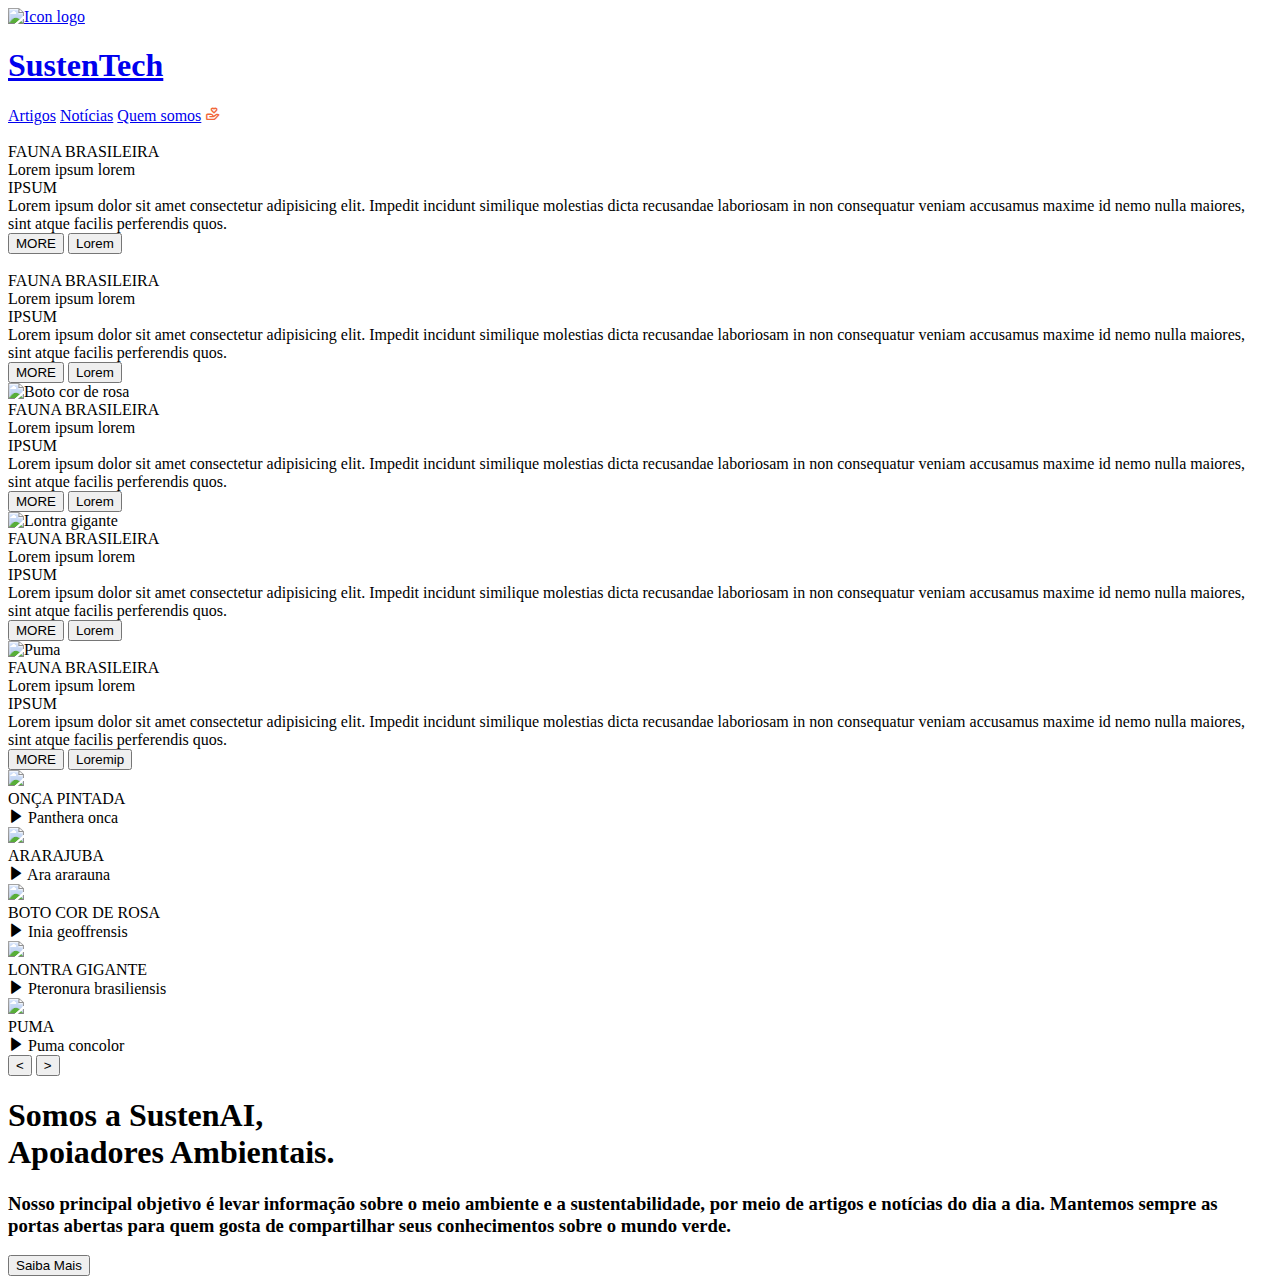
==== project/index.html @ e34be494 "resolving conflicts" ====
<!DOCTYPE html>
<html lang="pt-BR">
<head>
    <meta charset="UTF-8">
    <meta name="viewport" content="width=device-width, initial-scale=1.0">
    <title>SustenTech</title>
    <link rel="stylesheet" href="page/home/style.css">
    <link rel="stylesheet" href="project/public/styles/fonts/fonts.css">

    <!-- icons -->
    <link href='https://unpkg.com/boxicons@2.1.4/css/boxicons.min.css' rel='stylesheet'>
</head>
<body>
</head>
<body>
    <header>
        
        <a href="index.html" id="logo">
            <div class="logo">
                <img src="icon.svg" alt="Icon logo">
                <h1 class="logo-title">SustenTech</h1>
            </div>
        </a>
        <nav>
            <a href="#"><span>Artigos</span></a>
            <a href="#"><span>Notícias</span></a>
            <a href="#"><span>Quem somos</span></a>
            <abbr title="Faça sua doação"><a href="#"><i class='bx bx-donate-heart' style='color:#f1683a'  ></i></a></abbr>
        </nav>
    </header>

    <!-- carousel -->
    <div class="carousel next">
        <div class="list">
            <div class="item">
                <img src="project/public/images/jaguar.jpg" alt="">
                <div class="content">
                    <div class="author">FAUNA BRASILEIRA</div>
                    <div class="title">Lorem ipsum lorem</div>
                    <div class="topic">IPSUM</div>
                    <div class="des">
                        Lorem ipsum dolor sit amet consectetur adipisicing elit. Impedit incidunt similique molestias dicta recusandae laboriosam in non consequatur veniam accusamus maxime id nemo nulla maiores, sint atque facilis perferendis quos.
                    </div>
                    <div class="buttons">
                        <button>MORE</button>
                        <button>Lorem</button>
                    </div>
                </div>
            </div>
            <div class="item">
                <img src="project/public/images/ararajuba-800.jpg" alt="">
                <div class="content">
                    <div class="author">FAUNA BRASILEIRA</div>
                    <div class="title">Lorem ipsum lorem</div>
                    <div class="topic">IPSUM</div>
                    <div class="des">
                        Lorem ipsum dolor sit amet consectetur adipisicing elit. Impedit incidunt similique molestias dicta recusandae laboriosam in non consequatur veniam accusamus maxime id nemo nulla maiores, sint atque facilis perferendis quos.
                    </div>
                    <div class="buttons">
                        <button>MORE</button>
                        <button>Lorem</button>
                    </div>
                </div>
            </div>
            <div class="item">
                <img src="project/public/images/boto.jpg" alt="Boto cor de rosa">
                <div class="content">
                    <div class="author">FAUNA BRASILEIRA</div>
                    <div class="title">Lorem ipsum lorem</div>
                    <div class="topic">IPSUM</div>
                    <div class="des">
                        Lorem ipsum dolor sit amet consectetur adipisicing elit. Impedit incidunt similique molestias dicta recusandae laboriosam in non consequatur veniam accusamus maxime id nemo nulla maiores, sint atque facilis perferendis quos.
                    </div>
                    <div class="buttons">
                        <button>MORE</button>
                        <button>Lorem</button>
                    </div>
                </div>
            </div>
            <div class="item">
                <img src="project/public/images/giant otter.jpg" alt="Lontra gigante">
                <div class="content">
                    <div class="author">FAUNA BRASILEIRA</div>
                    <div class="title">Lorem ipsum lorem</div>
                    <div class="topic">IPSUM</div>
                    <div class="des">
                        Lorem ipsum dolor sit amet consectetur adipisicing elit. Impedit incidunt similique molestias dicta recusandae laboriosam in non consequatur veniam accusamus maxime id nemo nulla maiores, sint atque facilis perferendis quos.
                    </div>
                    <div class="buttons">
                        <button>MORE</button>
                        <button>Lorem</button>
                    </div>
                </div>
            </div>
            <div class="item">
                <img src="project/public/images/puma.jpg" alt="Puma">
                <div class="content">
                    <div class="author">FAUNA BRASILEIRA</div>
                    <div class="title">Lorem ipsum lorem</div>
                    <div class="topic">IPSUM</div>
                    <div class="des">
                        Lorem ipsum dolor sit amet consectetur adipisicing elit. Impedit incidunt similique molestias dicta recusandae laboriosam in non consequatur veniam accusamus maxime id nemo nulla maiores, sint atque facilis perferendis quos.
                    </div>
                    <div class="buttons">
                        <button>MORE</button>
                        <button>Loremip</button>
                    </div>
                </div>
            </div>
        </div>
        <div class="thumbnail">
            <div class="item">
                <img src="project/public/images/jaguar.jpg">
                <div class="content">
                    <div class="title">
                        ONÇA PINTADA
                    </div>
                    <div class="description">
                        <i class='bx bxs-right-arrow'></i>
                        Panthera onca
                    </div>
                </div>
            </div>
            <div class="item">
                <img src="project/public/images/ararajuba-800.jpg">
                <div class="content">
                    <!-- OBS.: Ararajuba ta com imagem muito clara, mudar imagem para nao esconder a escrita ou trocar de animal -->
                    <div class="title">
                        ARARAJUBA
                    </div>
                    <div class="description">
                        <i class='bx bxs-right-arrow'></i>
                        Ara ararauna
                    </div>
                </div>
            </div>
            <div class="item">
                <img src="project/public/images/boto.jpg" width="">
                <div class="content">
                    <div class="title">
                        BOTO COR DE ROSA
                    </div>
                    <div class="description">
                        <i class='bx bxs-right-arrow'></i>
                        Inia geoffrensis
                    </div>
                </div>
            </div>
            <div class="item">
                <img src="project/public/images/giant otter.jpg"> 
                <div class="content">
                    <div class="title">
                        LONTRA GIGANTE
                    </div>
                    <div class="description">
                        <i class='bx bxs-right-arrow'></i>
                        Pteronura brasiliensis
                    </div>
                </div>
            </div>
            <div class="item">
                <img src="project/public/images/puma.jpg"> 
                <div class="content">
                    <div class="title">
                        PUMA
                    </div>
                    <div class="description">
                        <i class='bx bxs-right-arrow'></i>
                        Puma concolor
                    </div>
                </div>
            </div>
        </div>
        <!-- arrows -->
        <div class="arrows">
            <button id="prev"><</button>
            <button id="next">></button>
        </div>
        <div class="time"></div>
    </div>

    <!-- effect scroll reveal -->
    <div class="box"></div>
    <div class="invisible-box"></div>
    <div class="scroll-element"></div>

    <!-- js -->
    <script src="scripts/main.js" defer></script>
    <!-- ajax -->
    <!-- <script src="https://ajax.googleapis.com/ajax/libs/jquery/3.5.1/jquery.min.js"></script> -->

    <main id="firstPage">
        <section id="presentation">
            <div>
                <h1 class="nameSite">Somos a <span>SustenAI</span>,<br> Apoiadores Ambientais.</h1>
                <h3 class="textPresentation">Nosso principal objetivo é levar informação sobre o meio ambiente e a sustentabilidade, por meio de artigos e notícias do dia a dia. Mantemos sempre as portas abertas para quem gosta de compartilhar seus conhecimentos sobre o mundo verde.</h3>
                <a href="#" target="_blank"><button id="enterContact">Saiba Mais</button></a>
            </div>
            <!-- <img src="page/home/assets/image.png"> -->
        </section>

        <!-- <section id="news">
            <div id="trending">
                <article class="article">
                    <img src="page/home/assets/image.png" alt="">
                    <div class="content">
                        <span class="authorName">Escrito por Fernandes | 22/12/2022</span>
                        <h1 class="article-title">Título do artigo</h1>
                        <p class="article-paragraph">Resumo do artigo / Resumo do artigo / Resumo do artigo / Resumo do artigo / Resumo do artigo / Resumo do artigo / Resumo do artigo.</p>
                        <button>Leia Mais ></button>
                    </div>
                </article>
            </div>

            <div id="otherNews">
                <div>
                    <span class="authorName">Escrito por Fernandes | 22/12/2022</span>
                    <h1 class="article-title">Título do artigo</h1>
                </div>
                <div>
                    <span class="authorName">Escrito por Fernandes | 22/12/2022</span>
                    <h1 class="article-title">Título do artigo</h1>
                </div>
                <div>
                    <span class="authorName">Escrito por Fernandes | 22/12/2022</span>
                    <h1 class="article-title">Título do artigo</h1>
                </div>
                <div>
                    <span class="authorName">Escrito por Fernandes | 22/12/2022</span>
                    <h1 class="article-title">Título do artigo</h1>
                </div>
            </div>
        </section> -->
    </main>

    <footer>
    </footer>
    <script src="project/public/scripts/main.js"></script>
</body>
</html>
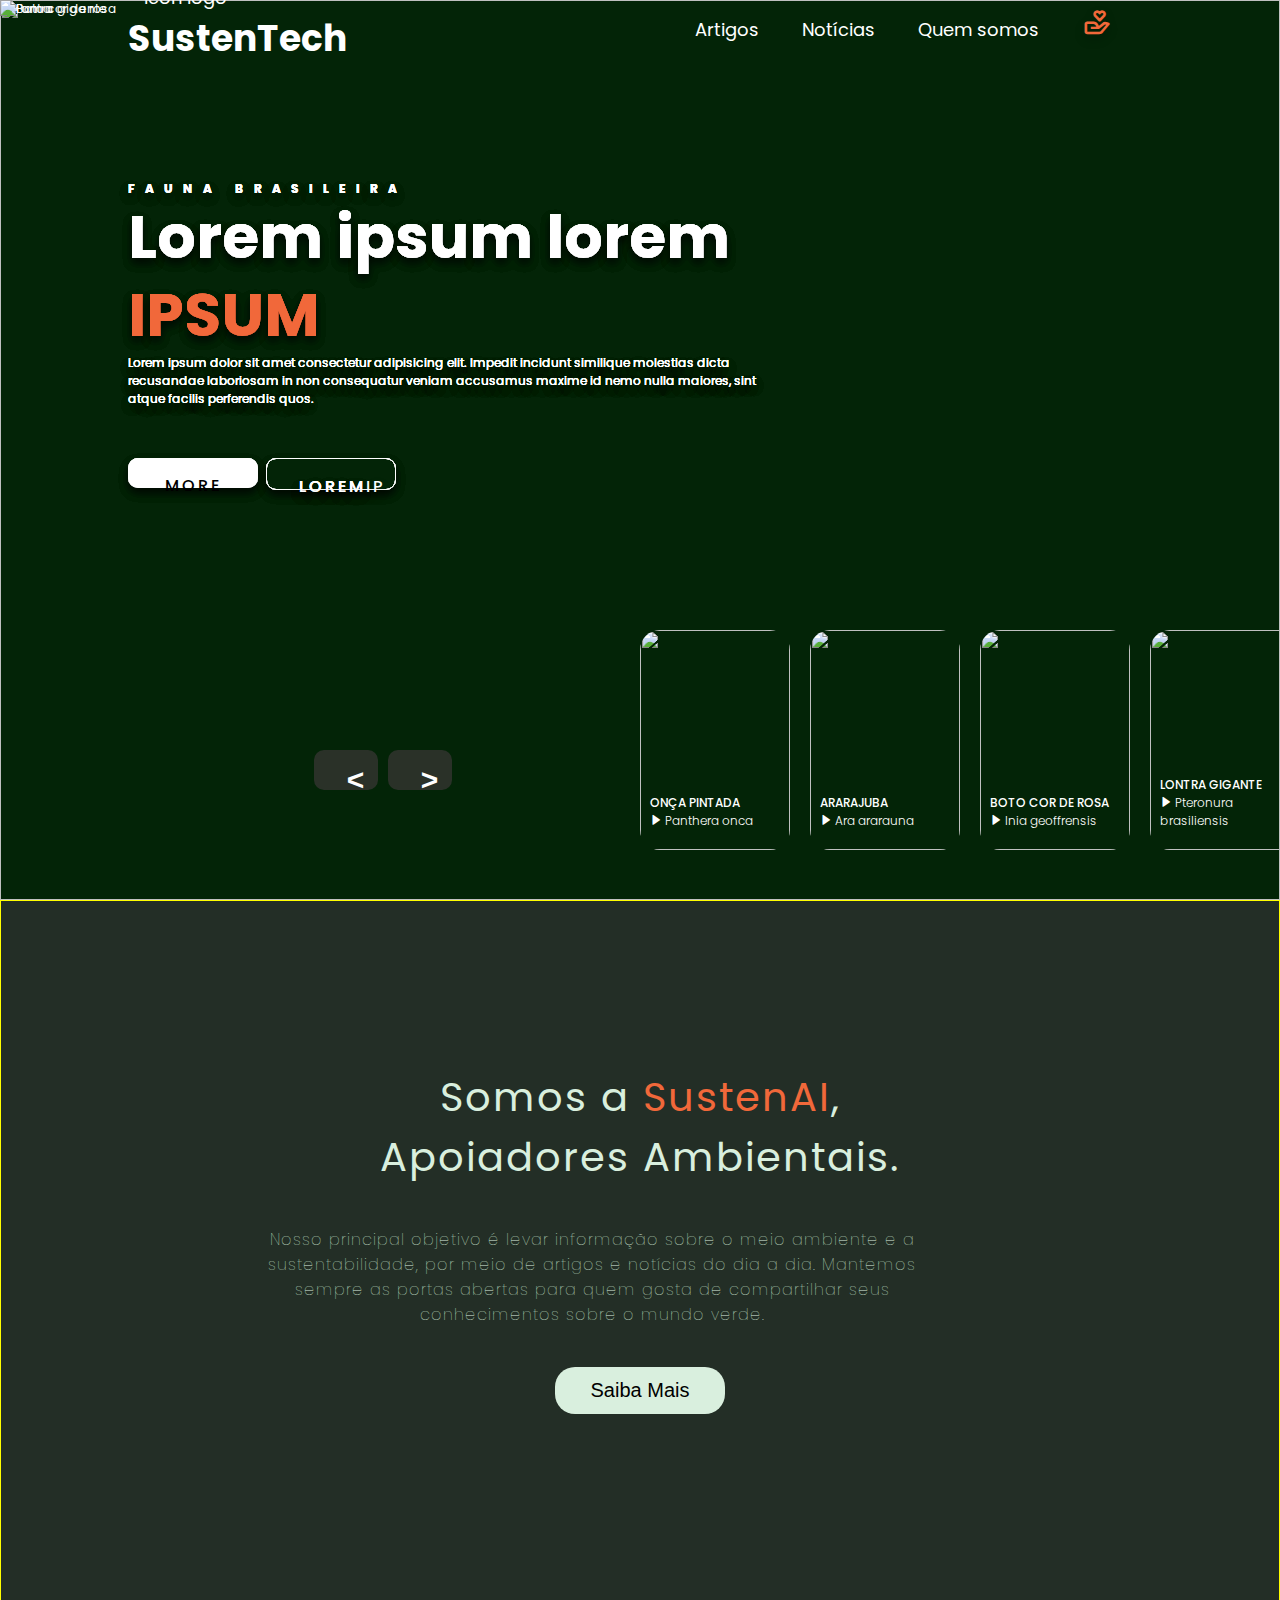
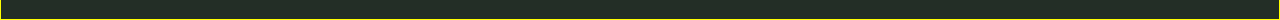
==== commit afb17f84: "Estilização da página home" ====
--- a/project/index.html
+++ b/project/index.html
@@ -4,8 +4,8 @@
     <meta charset="UTF-8">
     <meta name="viewport" content="width=device-width, initial-scale=1.0">
     <title>SustenTech</title>
-    <link rel="stylesheet" href="page/home/style.css">
-    <link rel="stylesheet" href="project/public/styles/fonts/fonts.css">
+    <link rel="stylesheet" href="style.css">
+    <link rel="stylesheet" href="public/styles/fonts/fonts.css">
 
     <!-- icons -->
     <link href='https://unpkg.com/boxicons@2.1.4/css/boxicons.min.css' rel='stylesheet'>
--- a/project/style.css
+++ b/project/style.css
@@ -0,0 +1,587 @@
+* {
+    margin: 0;padding: 0;list-style: none;text-decoration: none;box-sizing: border-box;
+}
+
+:root {
+    --color-text: #fff;
+    --bg-color: #000;
+    --text-shadow: 0 5px 10px #0004;
+    --color-sub-different: #f1683a;
+    --bg-color-arrows: #3a3737b7;
+    --bg-scroll-thumb: #0b1b0b;
+    --bg-color-all: #032407;
+}
+
+::-webkit-scrollbar {
+    width: 3px;
+    background-color: var(--bg-color);
+}
+
+::-webkit-scrollbar-thumb {
+    background-color: var(--bg-scroll-thumb);
+}
+
+body {
+    background-color: var(--bg-color-all);
+    color: var(--color-text);
+    font-family: Poppins;
+    font-size: 12px;
+}
+
+header {
+    width: 1140px;
+    max-width: 80%;
+    margin: auto;
+    height: 50px;
+    display: flex;
+    align-items: center;
+    position: relative;
+    z-index: 100;
+    justify-content: space-between;
+}
+header a{
+    color: var(--color-text);
+    margin-right: 40px;
+}
+
+header a span:hover {
+    border-bottom: var(--color-sub-different) solid 2px;
+    transition: .4s ease-in-out;
+}
+
+header nav a i {
+    font-size: 30px;
+    text-shadow: var(--text-shadow);
+    transition: .4s ease-in-out;
+}
+
+header nav a i:hover {
+    transform: scale(1.2);
+}
+/* carousel */
+.carousel{
+    height: 100vh;
+    margin-top: -50px;
+    width: 100vw;
+    overflow: hidden;
+    position: relative;
+}
+.carousel .list .item{
+    width: 100%;
+    height: 100%;
+    position: absolute;
+    inset: 0 0 0 0;
+}
+.carousel .list .item img{
+    width: 100%;
+    height: 100%;
+    object-fit: cover;
+}
+.carousel .list .item .content{
+    position: absolute;
+    top: 20%;
+    width: 1140px;
+    max-width: 80%;
+    left: 50%;
+    transform: translateX(-50%);
+    padding-right: 30%;
+    box-sizing: border-box;
+    color: var(--color-text);
+    text-shadow: var(--text-shadow);
+}
+.carousel .list .item .author{
+    font-weight: bold;
+    letter-spacing: 10px;
+}
+.carousel .list .item .title, .topic{
+    font-size: 5em;
+    font-weight: bold;
+    line-height: 1.3em;
+}
+.carousel .list .item .topic{
+    color: var(--color-sub-different);
+}
+.carousel .list .item .buttons{
+    display: grid;
+    grid-template-columns: repeat(2, 130px);
+    grid-template-rows: 40px;
+    gap: 8px;
+    margin-top: 20px;
+}
+.carousel .list .item .buttons button{
+    border: none;
+    background-color: var(--color-text);
+    letter-spacing: 3px;
+    font-family: Poppins;
+    font-weight: 500;
+    cursor: pointer;
+    transition: .4s ease-in-out;
+    box-shadow: var(--text-shadow);
+}
+
+.carousel .list .item .buttons button:hover {
+    transform: scale(1.1);
+}
+.carousel .list .item .buttons button:nth-child(2){
+    background-color: transparent;
+    text-transform: uppercase;
+    text-shadow: var(--text-shadow);
+    border: 1px solid var(--color-text);
+    color: var(--color-text);
+}
+/* thumbail */
+.thumbnail{
+    position: absolute;
+    bottom: 50px;
+    left: 50%;
+    width: max-content;
+    z-index: 100;
+    display: flex;
+    gap: 20px;
+}
+.thumbnail .item{
+    width: 150px;
+    height: 220px;
+    flex-shrink: 0;
+    position: relative;
+}
+.thumbnail .item img{
+    width: 100%;
+    height: 100%;
+    object-fit: cover;
+    border-radius: 20px;
+}
+.thumbnail .item .content{
+    color: var(--color-text);
+    position: absolute;
+    bottom: 10px;
+    left: 10px;
+    right: 10px;
+}
+.thumbnail .item .content .title{
+    font-weight: 500;
+}
+.thumbnail .item .content .description{
+    font-weight: 300;
+}
+/* arrows */
+.arrows{
+    position: absolute;
+    top: 80%;
+    right: 52%;
+    z-index: 100;
+    width: 300px;
+    max-width: 30%;
+    display: flex;
+    gap: 10px;
+    align-items: center;
+}
+.arrows button{
+    width: 40px;
+    height: 40px;
+    font-size: 30px;
+    background-color: var(--bg-color-arrows);
+    border: none;
+    color: var(--color-text);
+    font-family: monospace;
+    font-weight: bold;
+    transition: .5s;
+    cursor: pointer;
+}
+.arrows button:hover{
+    background-color: var(--color-text);
+    color: var(--bg-color);
+}
+
+/* animation */
+.carousel .list .item:nth-child(1){
+    z-index: 1;
+}
+
+/* animation text in first item */
+
+.carousel .list .item:nth-child(1) .content .author,
+.carousel .list .item:nth-child(1) .content .title,
+.carousel .list .item:nth-child(1) .content .topic,
+.carousel .list .item:nth-child(1) .content .des,
+.carousel .list .item:nth-child(1) .content .buttons
+{
+    transform: translateY(50px);
+    filter: blur(20px);
+    opacity: 0;
+    animation: showContent .5s 1s linear 1 forwards;
+}
+@keyframes showContent{
+    to{
+        transform: translateY(0px);
+        filter: blur(0px);
+        opacity: 1;
+    }
+}
+.carousel .list .item:nth-child(1) .content .title{
+    animation-delay: 1.2s!important;
+}
+.carousel .list .item:nth-child(1) .content .topic{
+    animation-delay: 1.4s!important;
+}
+.carousel .list .item:nth-child(1) .content .des{
+    animation-delay: 1.6s!important;
+}
+.carousel .list .item:nth-child(1) .content .buttons{
+    animation-delay: 1.8s!important;
+}
+/* create animation when next click */
+.carousel.next .list .item:nth-child(1) img{
+    width: 150px;
+    height: 220px;
+    position: absolute;
+    bottom: 50px;
+    left: 50%;
+    border-radius: 30px;
+    animation: showImage .5s linear 1 forwards;
+}
+@keyframes showImage{
+    to{
+        bottom: 0;
+        left: 0;
+        width: 100%;
+        height: 100%;
+        border-radius: 0;
+    }
+}
+
+.carousel.next .thumbnail .item:nth-last-child(1){
+    overflow: hidden;
+    animation: showThumbnail .5s linear 1 forwards;
+}
+.carousel.prev .list .item img{
+    z-index: 100;
+}
+@keyframes showThumbnail{
+    from{
+        width: 0;
+        opacity: 0;
+    }
+}
+.carousel.next .thumbnail{
+    animation: effectNext .5s linear 1 forwards;
+}
+
+@keyframes effectNext{
+    from{
+        transform: translateX(150px);
+    }
+}
+
+/* running time */
+
+.carousel .time{
+    position: absolute;
+    z-index: 1000;
+    width: 0%;
+    height: 3px;
+    background-color: var(--color-sub-different);
+    left: 0;
+    top: 0;
+}
+
+.carousel.next .time,
+.carousel.prev .time{
+    animation: runningTime 3s linear 1 forwards;
+}
+@keyframes runningTime{
+    from{width: 100%}
+    to{width: 0}
+}
+
+
+/* prev click */
+
+.carousel.prev .list .item:nth-child(2){
+    z-index: 2;
+}
+
+.carousel.prev .list .item:nth-child(2) img{
+    animation: outFrame 0.5s linear 1 forwards;
+    position: absolute;
+    bottom: 0;
+    left: 0;
+}
+@keyframes outFrame{
+    to{
+        width: 150px;
+        height: 220px;
+        bottom: 50px;
+        left: 50%;
+        border-radius: 20px;
+    }
+}
+
+.carousel.prev .thumbnail .item:nth-child(1){
+    overflow: hidden;
+    opacity: 0;
+    animation: showThumbnail .5s linear 1 forwards;
+}
+.carousel.next .arrows button,
+.carousel.prev .arrows button{
+    pointer-events: none;
+}
+.carousel.prev .list .item:nth-child(2) .content .author,
+.carousel.prev .list .item:nth-child(2) .content .title,
+.carousel.prev .list .item:nth-child(2) .content .topic,
+.carousel.prev .list .item:nth-child(2) .content .des,
+.carousel.prev .list .item:nth-child(2) .content .buttons
+{
+    animation: contentOut 1.5s linear 1 forwards!important;
+}
+
+@keyframes contentOut{
+    to{
+        transform: translateY(-150px);
+        filter: blur(20px);
+        opacity: 0;
+    }
+}
+@media screen and (max-width: 678px) {
+    .carousel .list .item .content{
+        padding-right: 0;
+    }
+    .carousel .list .item .content .title{
+        font-size: 30px;
+    }
+}
+
+.content {
+    margin-bottom: 10px;
+}
+
+
+a{
+    font-size: large;
+    color: #232E26;
+    text-decoration: none;
+}
+
+.menu {
+    padding: 16px 0;
+}
+
+nav .menu li{
+    list-style: none;
+    display: inline-block;
+    padding: 10px 20px;
+    font-size: 16px;
+    font-weight: 400;
+}
+
+/*PRIMEIRAPÁGINA*/
+#firstPage{
+    background-color: #0B1312; /* REVISAR ISSO AQUI */
+    height: 80vh;
+    width: 100%;
+    background-color: #232E26; /* REVISAR ISSO AQUI */
+    /* height: 90vh;
+    width: 100%; */
+    display: flex;
+    flex-direction: column;
+}
+
+main {
+    border: yellow solid 1px;
+    position: relative;
+    display: flex;
+    align-items: center;
+    justify-content: center;
+}
+
+#presentation {
+    display: flex;
+    justify-content: center;
+    align-items: center;
+    max-width: 800px;
+    text-align: center;
+    color: black;
+    font-size: 35px;
+    letter-spacing: 2px;
+}
+
+#imgPresentation {
+    flex-direction:row;
+    width: 95%;
+    border-radius: 10px;
+    
+}
+
+.nameSite{
+    color: #D9EFDE;
+    font-size: 40px;
+    font-weight: 400;
+}
+
+.nameSite span {
+    color: var(--color-sub-different);
+}
+
+.textPresentation {
+    color: #D9EFDE;
+    margin-top: 5%;
+    margin-right: 12%;
+    font-size: 16px;
+    letter-spacing: 1px;
+    font-weight: 100;
+    max-height: max-content;
+}
+
+/* button */
+a #enterContact{
+    font-size: 20px;
+    color: var(--bg-color);
+    border: none;
+    border-radius: 20px;
+    background-color: #D9EFDE;
+    padding: 12px  10px;
+    margin-top: 5%;
+    width: 170px;
+    transition: .4s;
+    cursor: pointer;
+}
+
+#enterContact:hover{
+    transform: scale(1.1);
+    background-color: #D9EFDE;
+}
+
+
+
+/*SEGUNDA PÁGINA*/
+#news {
+    background-color:#D9EFDE;
+    display: flex;
+    justify-content: space-around;
+    margin-top: 10rem;
+    padding: 5rem;
+    box-sizing: border-box;
+}
+
+.article {
+    display: inline;
+    align-items: center;
+    gap: 32px;
+    > img {
+        height: 230px;
+        /* border-radius: 8px; */
+    }
+}
+
+.content {
+    /*display: flex;*/
+    flex-direction: column;
+    gap: 20px;
+
+    > .authorName{
+        font-size: 12px;
+    }
+
+    > .article-title {
+        font-weight: 700;
+    }
+
+    > .article-paragraph {
+        font-weight: 400;
+        color: #6D6E76;
+    }
+
+    > button {
+        width: 120px;
+        border: none;
+        padding: 16px;
+        background-color: #FFD050;
+        font-weight: 700;
+        cursor: pointer;
+        /* border-radius: 8px; */
+    }
+
+    > button:hover {
+        background-color: #ffd050d0;
+    }
+}
+
+
+/*TERCEIRA PÁGINA*/
+#motivational {
+    color: #D9EFDE;
+    background-color: #232E26;
+}
+
+#textmotivational{
+    display: flex;
+    margin-top: 10%;
+    margin-left: 8%;
+    margin-right: 12%;
+    font-size: 35px;
+    letter-spacing: 2px;
+}
+
+#textAuthor {
+    font-size: 60px;
+}
+
+
+/*Faça parte da nossa equipe - última parte*/
+#enterTeam {
+    background-color: #D9EFDE;
+}
+
+#informationTeam{
+    margin: 40px 200px 0 200px;
+}
+
+.finally{
+    display: flex;
+    justify-content: center;
+}
+
+button{
+    background-color: #FFD050; 
+    border: none;
+    color: black; 
+    padding: 15px 32px; 
+    text-align: center; 
+    display: inline-block; 
+    font-size: 16px;
+    cursor: pointer;
+    border-radius: 10px;
+    margin-top: 30px; 
+    margin-block-end: 40px;
+}
+
+.container{
+    display: flex;
+    justify-content: center;
+    align-items: center;
+}
+
+
+/*FOOTER*/
+#copy{
+    border-top: 5px solid #e5e5e5;
+    background-color: #232E26;
+    position: relative;
+    width: 100%;
+    height: 8rem;
+    display: flex;
+    flex-direction: row;
+    align-items: center;
+    justify-content: space-between;
+}
+
+.end{
+    color: #e5e5e5;
+    font-size: 14px ;
+    margin-left: 3%;
+}
+
+.logo-end{
+    max-width: 2%;
+    margin-right: 3%;
+}--- a/project/public/styles/fonts/fonts.css
+++ b/project/public/styles/fonts/fonts.css
@@ -0,0 +1 @@
+@import url('https://fonts.googleapis.com/css2?family=Poppins:ital,wght@0,100;0,200;0,300;0,400;0,500;0,600;0,700;0,800;0,900;1,100;1,200;1,300;1,400;1,500;1,600;1,700;1,800;1,900&display=swap');